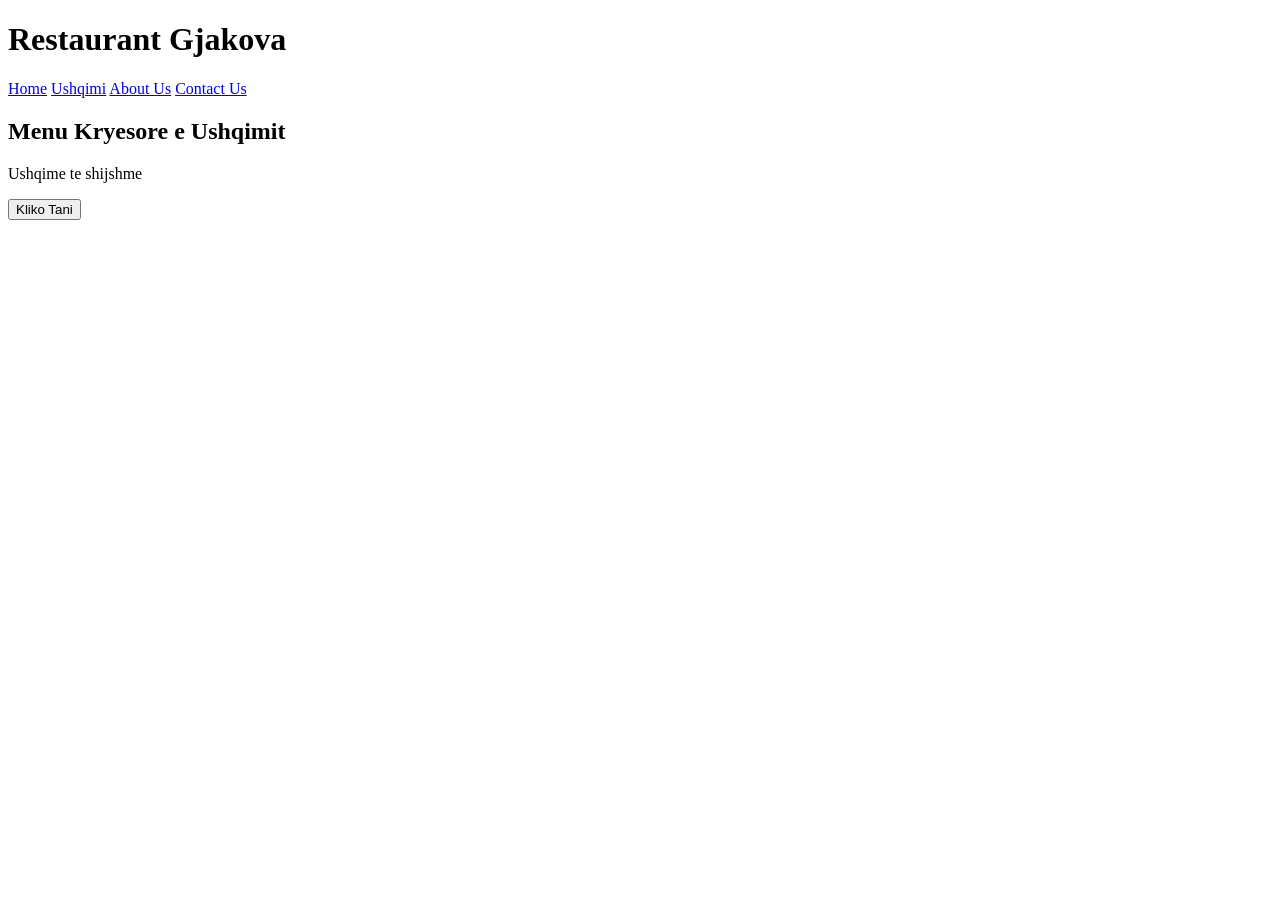
==== personal projekt/index.html @ e5449404 ".." ====
<!DOCTYPE html>
<html lang="en">
<head>
    <meta charset="UTF-8">
    <meta name="viewport" content="width=device-width, initial-scale=1.0">
    <title>restorant</title>
</head>
<body>
    <header>
        <h1>Restaurant Gjakova</h1>

        <nav>
            <a href="#home">Home</a>
            <a href="#ushqimi">Ushqimi</a>
            <a href="#about us">About Us</a>
            <a href="#contact us">Contact Us</a>
        </nav>
    </header>

    <section id="home" class="main">
        <h2>Menu Kryesore e Ushqimit </h2>
        <p>Ushqime te shijshme</p>
        <button>Kliko Tani</button>
    </section>


    
</body>
</html>
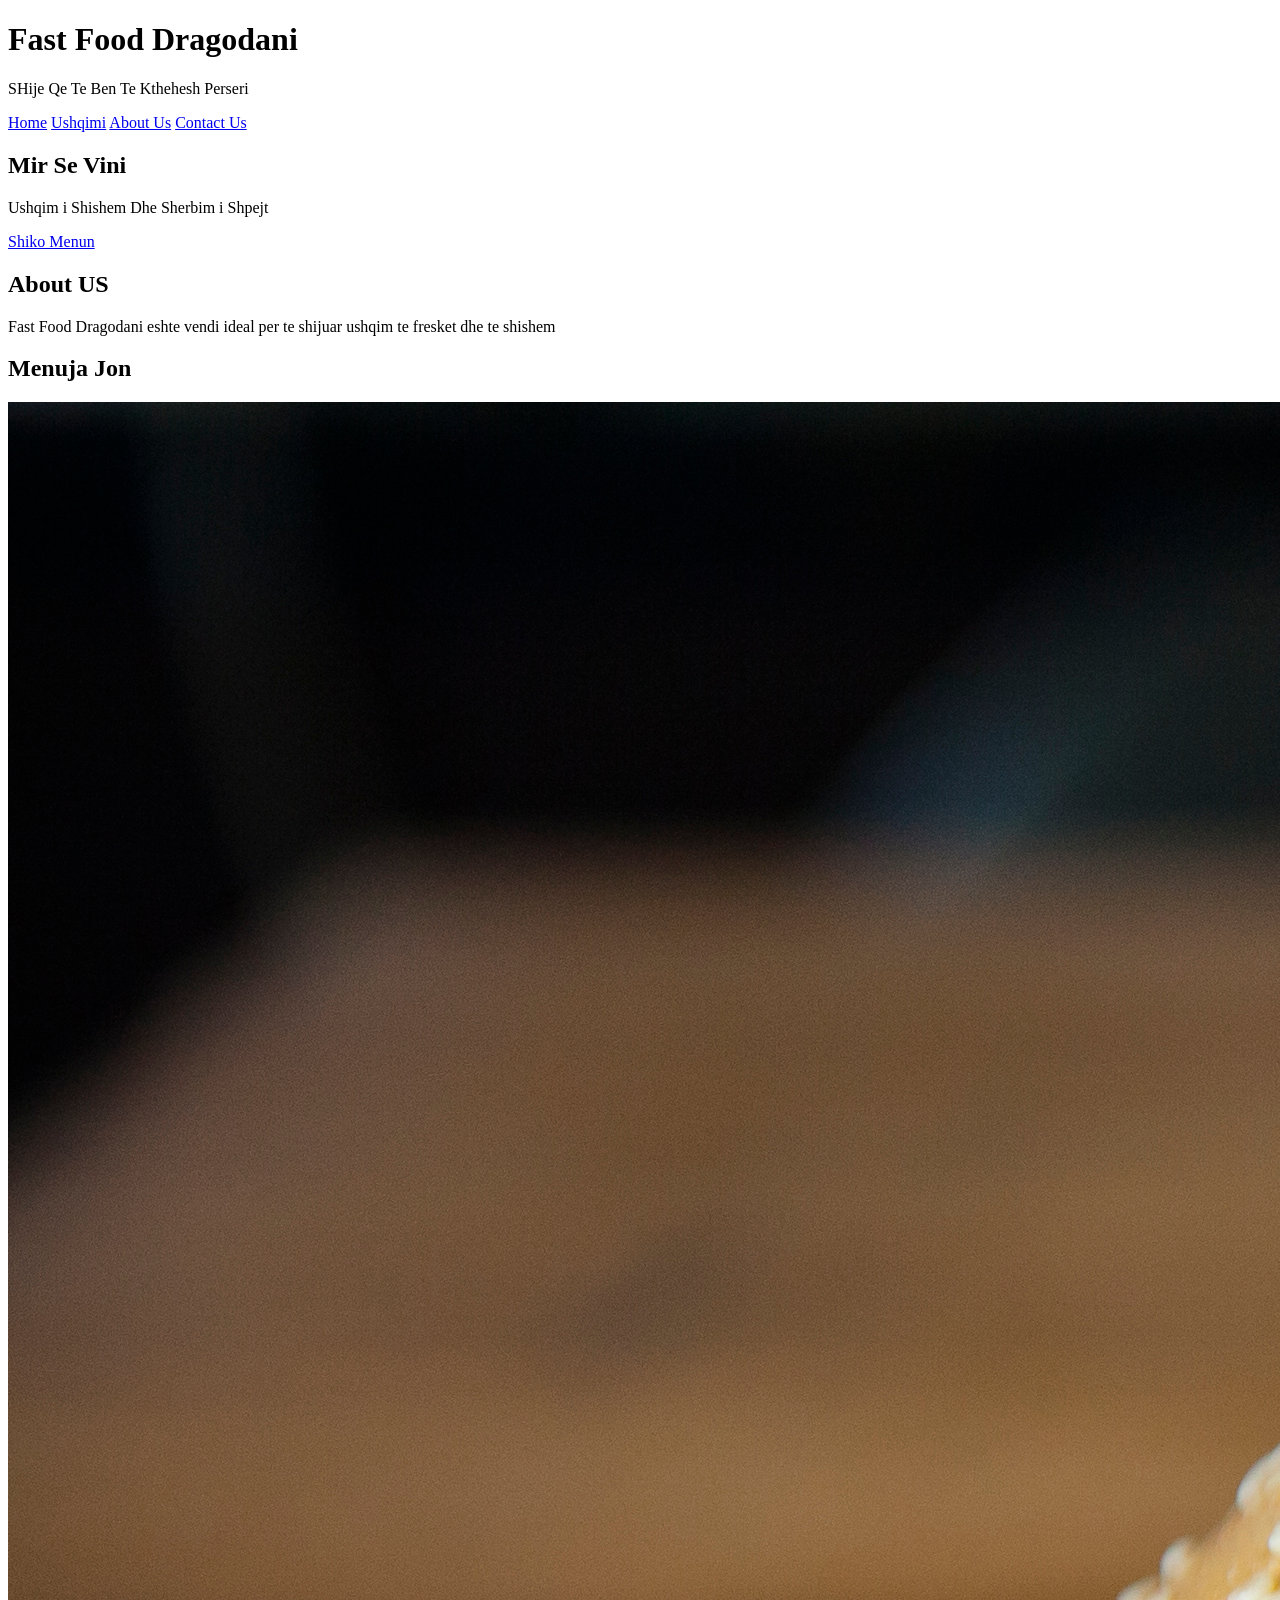
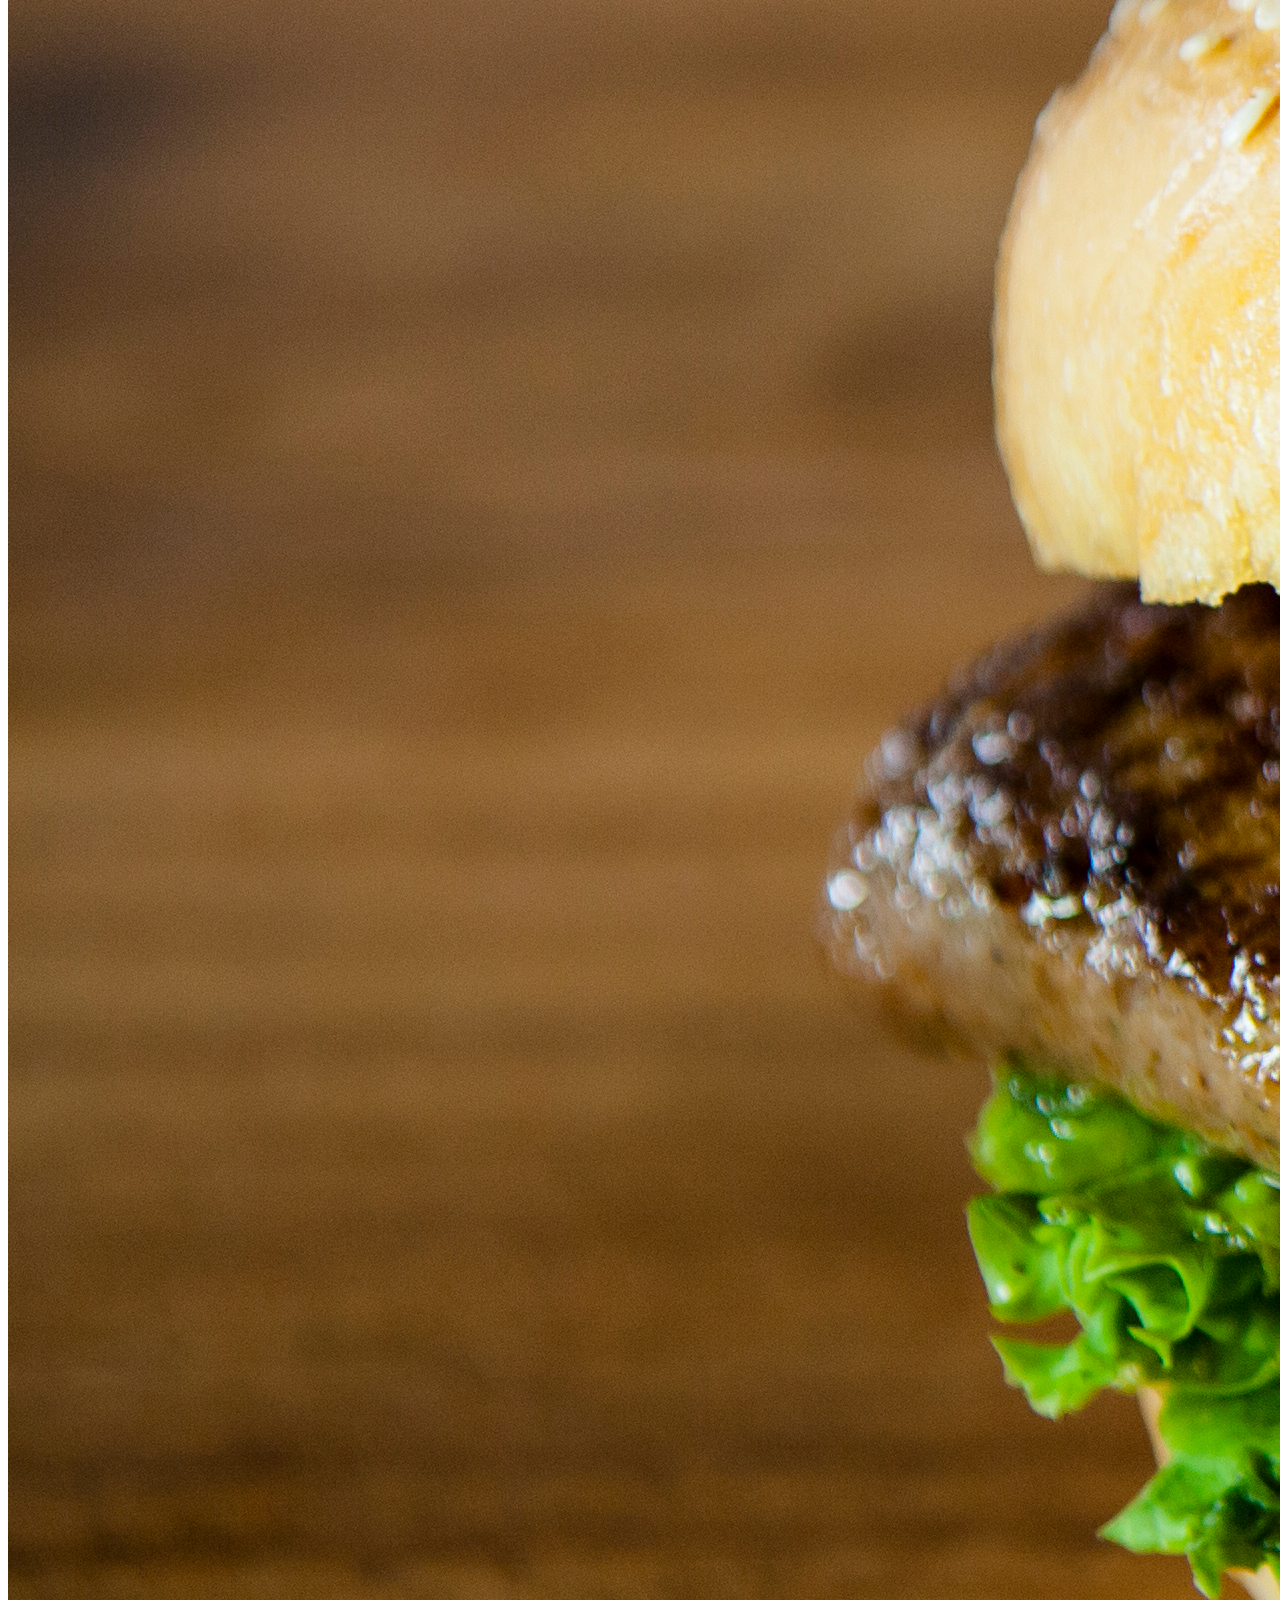
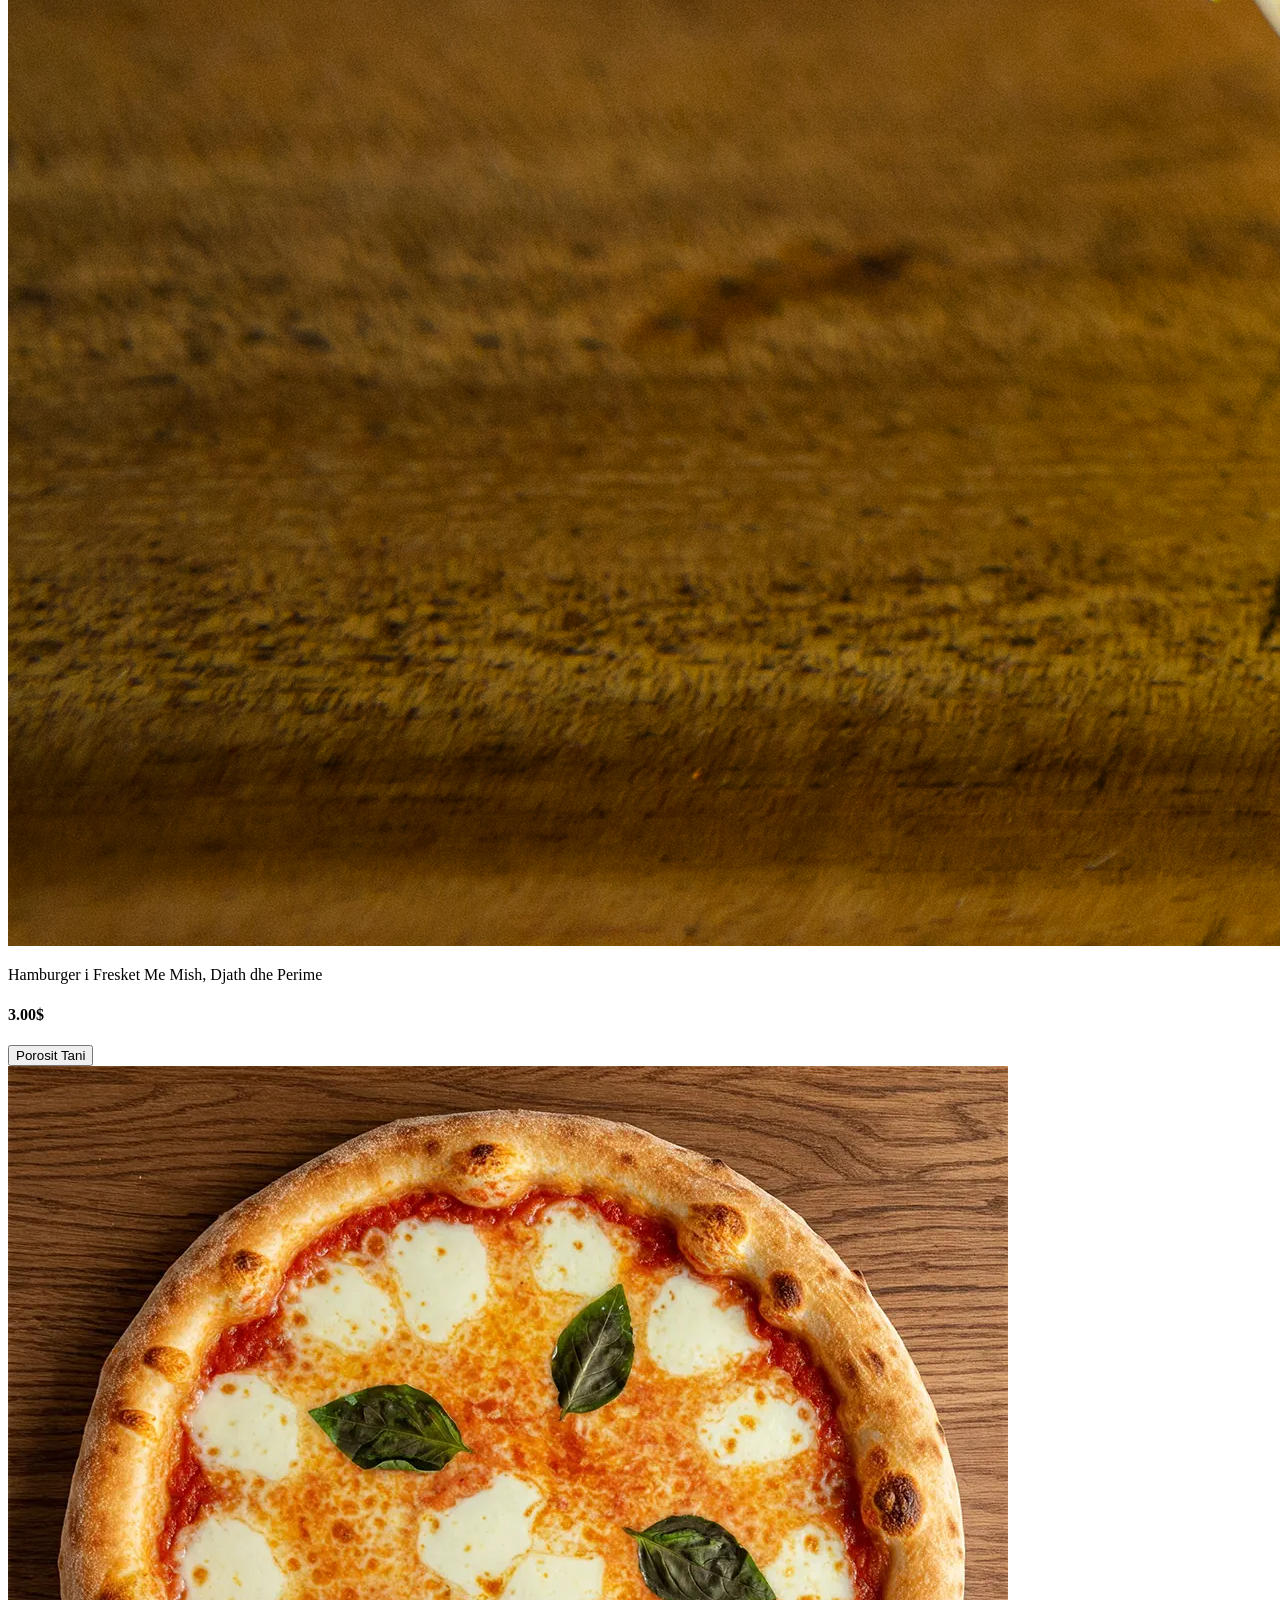
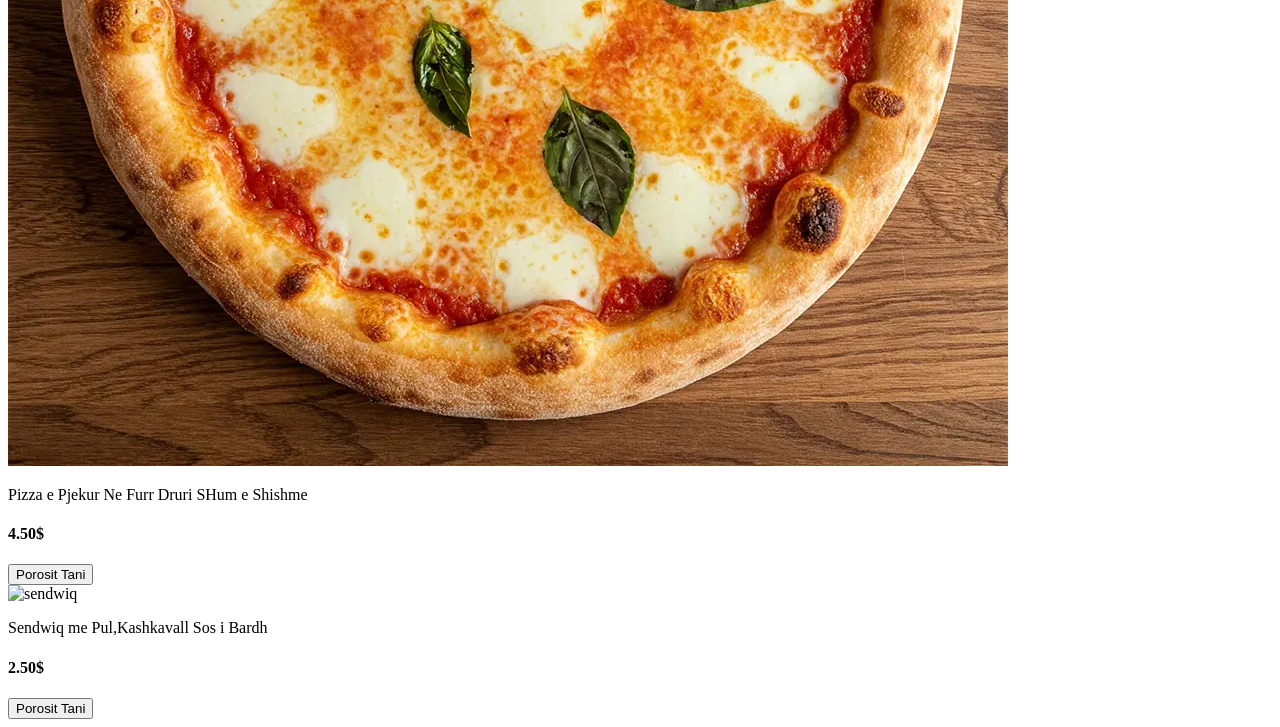
==== commit 437d0a6e: "..." ====
--- a/personal projekt/index.html
+++ b/personal projekt/index.html
@@ -3,11 +3,13 @@
 <head>
     <meta charset="UTF-8">
     <meta name="viewport" content="width=device-width, initial-scale=1.0">
-    <title>restorant</title>
+    <title>Fast Food DRAGODANI</title>
+    <link rel="stylesheet" href="css/style.css">
 </head>
 <body>
     <header>
-        <h1>Restaurant Gjakova</h1>
+        <h1>Fast Food Dragodani</h1>
+        <p>SHije Qe Te Ben Te Kthehesh Perseri</p>
 
         <nav>
             <a href="#home">Home</a>
@@ -18,10 +20,52 @@
     </header>
 
     <section id="home" class="main">
-        <h2>Menu Kryesore e Ushqimit </h2>
-        <p>Ushqime te shijshme</p>
-        <button>Kliko Tani</button>
+        <h2>Mir Se Vini </h2>
+        <p>Ushqim i Shishem Dhe Sherbim i Shpejt</p>
+        <a href="menu" class="btn">Shiko Menun</a>
     </section>
+
+    <section id="about" class="about" >
+         <h2>About US</h2>
+         <p>
+            Fast Food Dragodani eshte vendi ideal per te shijuar
+            ushqim te fresket dhe te shishem
+         </p>   
+     </section>
+
+     <section id="menu" class="menu">
+         <h2>Menuja Jon</h2>
+
+         <div class="container">
+            
+            <div class="box">
+                <img src="img.png" alt="hamburger">
+                <p> Hamburger i Fresket Me Mish, Djath dhe Perime</p>
+                <h4>3.00$</h4>
+                <button>Porosit Tani</button>
+
+            </div>
+
+            <div class="box">
+                <img src="img1.png" alt="pizza">
+                <p>Pizza e Pjekur Ne Furr Druri SHum e Shishme</p>
+                <h4>4.50$</h4>
+                <button>Porosit Tani</button>
+
+            </div>
+
+            <div class="box">
+                <img src="img2.png" alt="sendwiq">
+                <p>Sendwiq me Pul,Kashkavall Sos i Bardh</p>
+                <h4>2.50$</h4>
+                <button>Porosit Tani</button>
+
+            </div>
+
+         </div>
+
+     </section>
+
 
 
     
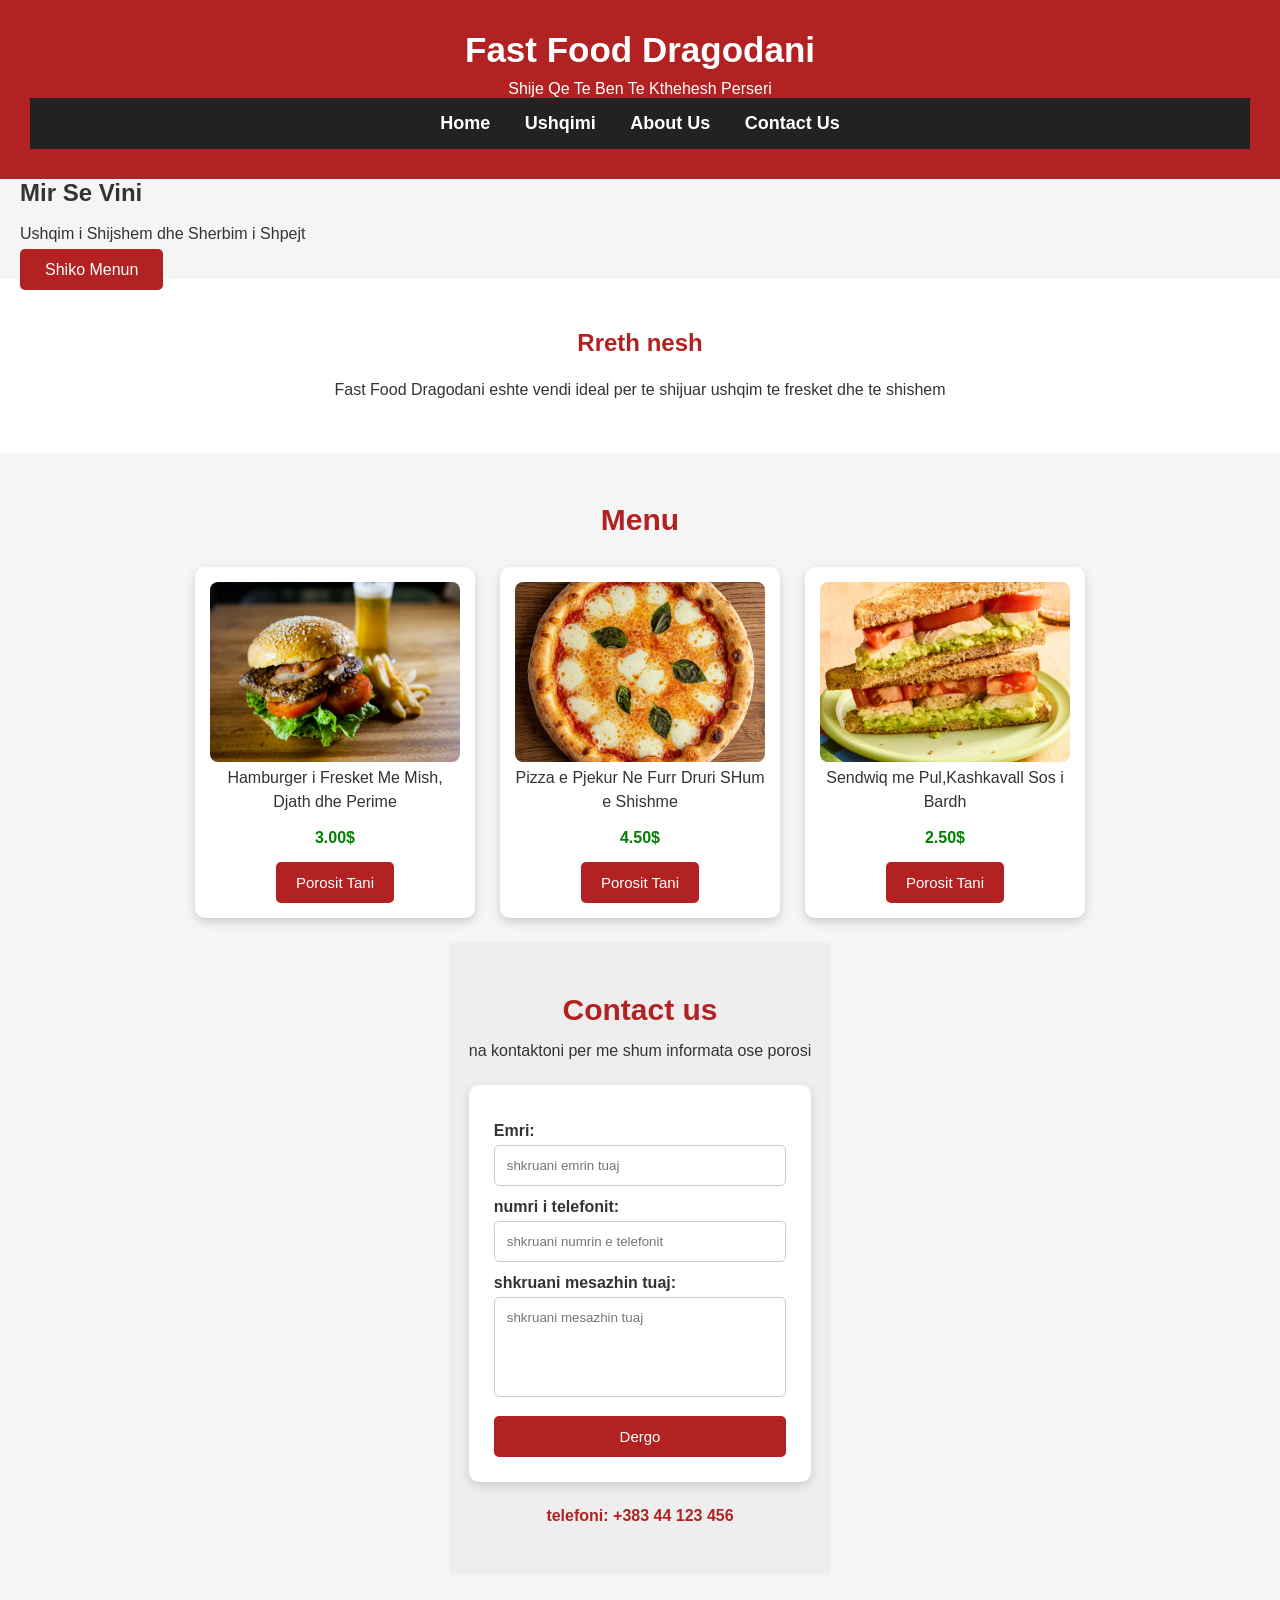
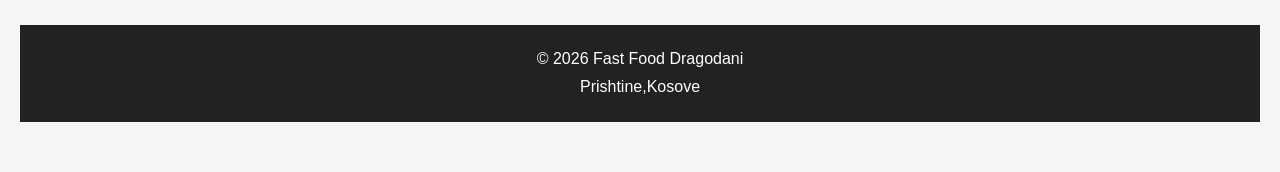
==== commit dced5cf8: "final commit." ====
--- a/personal projekt/index.html
+++ b/personal projekt/index.html
@@ -1,15 +1,17 @@
 <!DOCTYPE html>
 <html lang="en">
+
 <head>
     <meta charset="UTF-8">
     <meta name="viewport" content="width=device-width, initial-scale=1.0">
     <title>Fast Food DRAGODANI</title>
     <link rel="stylesheet" href="css/style.css">
 </head>
+
 <body>
     <header>
         <h1>Fast Food Dragodani</h1>
-        <p>SHije Qe Te Ben Te Kthehesh Perseri</p>
+        <p>Shije Qe Te Ben Te Kthehesh Perseri</p>
 
         <nav>
             <a href="#home">Home</a>
@@ -20,54 +22,78 @@
     </header>
 
     <section id="home" class="main">
-        <h2>Mir Se Vini </h2>
-        <p>Ushqim i Shishem Dhe Sherbim i Shpejt</p>
+        <h2 class="h2">Mir Se Vini </h2>
+        <br>
+        <p class="para">Ushqim i Shijshem dhe Sherbim i Shpejt</p>
+        <br>
         <a href="menu" class="btn">Shiko Menun</a>
     </section>
 
-    <section id="about" class="about" >
-         <h2>About US</h2>
-         <p>
+    <section id="about" class="about">
+        <h2>Rreth nesh</h2>
+        <p>
             Fast Food Dragodani eshte vendi ideal per te shijuar
             ushqim te fresket dhe te shishem
-         </p>   
-     </section>
+        </p>
+    </section>
 
-     <section id="menu" class="menu">
-         <h2>Menuja Jon</h2>
+    <section id="menu" class="menu">
+        <h2>Menu</h2>
 
-         <div class="container">
-            
+        <div class="container">
+
             <div class="box">
-                <img src="img.png" alt="hamburger">
+                <img src="./assets/img.png" alt="hamburger">
                 <p> Hamburger i Fresket Me Mish, Djath dhe Perime</p>
                 <h4>3.00$</h4>
                 <button>Porosit Tani</button>
-
             </div>
 
             <div class="box">
-                <img src="img1.png" alt="pizza">
+                <img src="./assets/img1.png" alt="pizza">
                 <p>Pizza e Pjekur Ne Furr Druri SHum e Shishme</p>
                 <h4>4.50$</h4>
                 <button>Porosit Tani</button>
-
             </div>
 
             <div class="box">
-                <img src="img2.png" alt="sendwiq">
+                <img src="./assets/img2.jpg" alt="sendwiq">
                 <p>Sendwiq me Pul,Kashkavall Sos i Bardh</p>
                 <h4>2.50$</h4>
                 <button>Porosit Tani</button>
-
             </div>
 
-         </div>
+            <section id="contact" class="contact">
+                <h2>Contact us</h2>
+                <p>na kontaktoni per me shum informata ose porosi</p>
 
-     </section>
+                <form>
+                    <label> Emri:</label>
+                    <input type="text" placeholder="shkruani emrin tuaj" required>
+
+                    <label> numri i telefonit:</label>
+                    <input type="tel" placeholder="shkruani numrin e telefonit" required>
+
+                    <label> shkruani mesazhin tuaj:</label>
+                    <textarea placeholder="shkruani mesazhin tuaj"></textarea>
+
+                    <button type="submit"> Dergo</button>
+                </form>
+
+                <p class="phone">telefoni: +383 44 123 456</p>
+
+            </section>
+            
+        </div>
+
+        <footer class="footer">
+                <p>© 2026 Fast Food Dragodani</p>
+                <p>Prishtine,Kosove</p>
+            </footer>
+
+    </section>
 
 
+</body>
 
-    
-</body>
 </html>
--- a/personal projekt/css/style.css
+++ b/personal projekt/css/style.css
@@ -0,0 +1,234 @@
+
+
+* {
+    margin: 0;
+    padding: 0;
+    box-sizing: border-box;
+    font-family: Arial, sans-serif;
+}
+
+body {
+    background-color: #f5f5f5;
+    color: #333;
+}
+
+
+header {
+    background-color: #b22222;
+    color: white;
+    text-align: center;
+    padding: 30px;
+}
+
+header h1 {
+    font-size: 35px;
+    margin-bottom: 10px;
+}
+
+
+nav {
+    background-color: #222;
+    text-align: center;
+    padding: 15px;
+}
+
+nav a {
+    color: white;
+    text-decoration: none;
+    margin: 15px;
+    font-size: 18px;
+    font-weight: bold;
+}
+
+nav a:hover {
+    color: orange;
+}
+
+
+.home {
+    background-color: #ffcc80;
+    text-align: center;
+    padding: 80px 20px;
+}
+
+.home h2 {
+    font-size: 32px;
+    margin-bottom: 15px;
+}
+
+.home p {
+    font-size: 18px;
+    margin-bottom: 25px;
+}
+
+
+.btn {
+    background-color: #b22222;
+    color: white;
+    padding: 12px 25px;
+    text-decoration: none;
+    border-radius: 5px;
+    margin-left: 20px;
+}
+
+.btn:hover {
+    background-color: #801818;
+}
+
+
+.about {
+    text-align: center;
+    padding: 50px 20px;
+    background-color: white;
+}
+
+.about h2 {
+    color: #b22222;
+    margin-bottom: 20px;
+}
+
+.about p {
+    max-width: 700px;
+    margin: auto;
+    line-height: 1.6;
+}
+
+
+.menu {
+    text-align: center;
+    padding: 50px 20px;
+}
+
+.menu h2 {
+    color: #b22222;
+    margin-bottom: 30px;
+    font-size: 30px;
+}
+
+
+.container {
+    display: flex;
+    justify-content: center;
+    gap: 25px;
+    flex-wrap: wrap;
+}
+
+.box {
+    background-color: white;
+    width: 280px;
+    padding: 15px;
+    border-radius: 10px;
+    box-shadow: 0 4px 10px #ccc;
+    transition: 0.3s;
+}
+
+.box:hover {
+    transform: translateY(-5px);
+}
+
+.box img {
+    width: 100%;
+    height: 180px;
+    object-fit: cover;
+    border-radius: 8px;
+}
+
+.box h3 {
+    margin: 15px 0;
+    color: #b22222;
+}
+
+.box p {
+    margin-bottom: 15px;
+    line-height: 1.5;
+}
+
+.box h4 {
+    color: green;
+    margin-bottom: 15px;
+}
+
+
+button {
+    background-color: #b22222;
+    color: white;
+    border: none;
+    padding: 12px 20px;
+    border-radius: 5px;
+    cursor: pointer;
+    font-size: 15px;
+}
+
+button:hover {
+    background-color: #801818;
+}
+
+
+.contact {
+    background-color: #eee;
+    text-align: center;
+    padding: 50px 20px;
+}
+
+.contact h2 {
+    color: #b22222;
+    margin-bottom: 15px;
+}
+
+.contact form {
+    background-color: white;
+    max-width: 450px;
+    margin: 25px auto;
+    padding: 25px;
+    border-radius: 10px;
+    box-shadow: 0 4px 10px #ccc;
+    text-align: left;
+}
+
+.contact label {
+    display: block;
+    margin: 12px 0 5px;
+    font-weight: bold;
+}
+
+.contact input,
+.contact textarea {
+    width: 100%;
+    padding: 12px;
+    border: 1px solid #ccc;
+    border-radius: 5px;
+}
+
+.contact textarea {
+    height: 100px;
+    resize: none;
+}
+
+.contact button {
+    margin-top: 15px;
+    width: 100%;
+}
+
+.phone {
+    margin-top: 20px;
+    font-weight: bold;
+    color: #b22222;
+}
+
+
+.footer{
+    background-color: #222;
+    color: white;
+    text-align: center;
+    padding: 20px;
+    line-height: 1.8;
+    margin-top: 50px;
+}
+
+.h2{
+    margin-left: 20px;
+}
+
+.para{
+    margin-left: 20px;
+}
